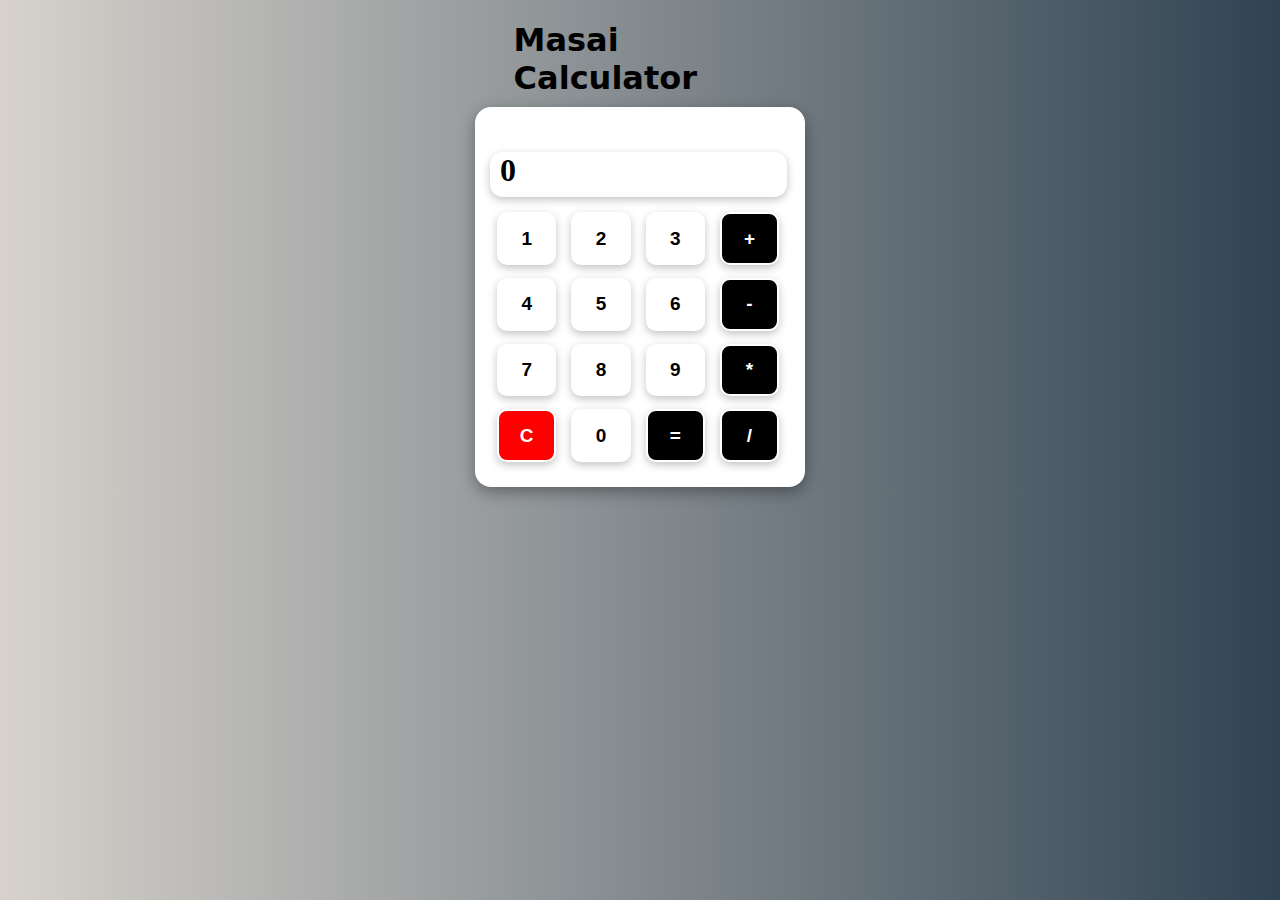
==== CodSoft_Calculator/cal.html @ 21eb1ffc "Calculator" ====
<!DOCTYPE html>
<html lang="en">
<head>
    <meta charset="UTF-8">
    <meta name="viewport" content="width=device-width, initial-scale=1.0">
    <title>Calculator</title>
    <link rel="stylesheet" href="cal.css">
</head>
<body>
    <div id="head">
        <h1>Masai Calculator</h1>
    </div>
    <br><br>
    <div id="content">

        <div id="display">
            <h1 id="head_dis">0</h1>
        </div>

        <div id="buttons">
            <button class="num">1</button>
            <button class="num">2</button>
            <button class="num">3</button>
            <button class="operator">+</button>
            <button class="num">4</button>
            <button class="num">5</button>
            <button class="num">6</button>
            <button class="operator">-</button>
            <button class="num">7</button>
            <button class="num">8</button>
            <button class="num">9</button>
            <button class="operator">*</button>
            <button id="clear">C</button>
            <button class="num">0</button>
            <button id="equal">=</button>
            <button class="operator">/</button>
        </div>
    </div>
</body>
<script src="cal.js"></script>
</html>
---- CodSoft_Calculator/cal.css ----
body{
    background-image: linear-gradient(to right, #d7d2cc 0%, #304352 100%);
}
#head{
    width: 20%;
    height: 50px;
    margin: auto;

}
#head>h1{
    font-family: system-ui, -apple-system, BlinkMacSystemFont, 'Segoe UI', Roboto, Oxygen, Ubuntu, Cantarell, 'Open Sans', 'Helvetica Neue', sans-serif;
}
#content{
    box-shadow: rgba(0, 0, 0, 0.35) 0px 5px 15px;
    background-color: white;;
    width: 330px;
    margin: auto;
    height: 350px;
    border-radius: 16px;
    padding-top: 30px;
}
#display{
    box-shadow: rgba(0, 0, 0, 0.24) 0px 3px 8px;
    margin-top: 15px;
    margin-left: 15px;
    width: 90%;
    height: 45px;
    border-radius: 13px;
}
#buttons{
    width:90%;
    height: 75%;
    margin-left:22px ;
    margin-top: 15px;
    border-radius: 13px;
    display: grid;
    grid-template-columns: repeat(4,1fr);
    grid-template-rows:repeat(4,1fr) ;

}
#buttons>button{
    box-shadow: rgba(0, 0, 0, 0.24) 0px 3px 8px;
    border: 2px solid white;
    border-radius: 10px;
    height: 80%;
    width: 80%;
    font-weight: 700;
    font-size: 19px;
    background-color: white;
}
#buttons>button:hover{
    cursor: pointer;
}
#head_dis{
    margin-top: 0px;
    margin-left: 10px;
}
#buttons>.operator{
    background-color: black;
    color: white;
}
#buttons>#equal{
    background-color: black;
    color: white;
}
#buttons>#clear{
    background: red;;
    color: white;
}
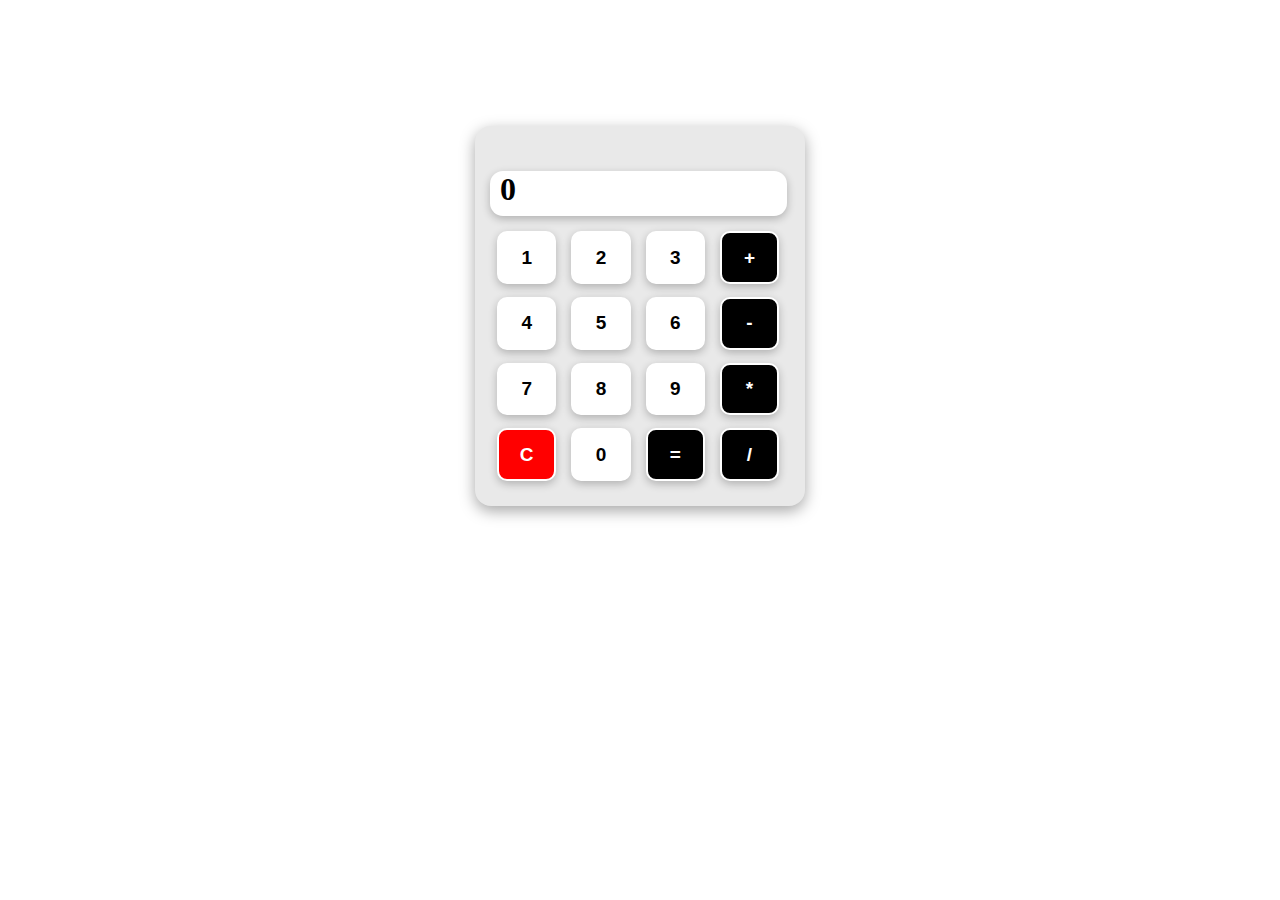
==== commit 2d2cd400: "Calculator" ====
--- a/CodSoft_Calculator/cal.html
+++ b/CodSoft_Calculator/cal.html
@@ -3,14 +3,10 @@
 <head>
     <meta charset="UTF-8">
     <meta name="viewport" content="width=device-width, initial-scale=1.0">
-    <title>Calculator</title>
+    <title>CodSoft Calculator</title>
     <link rel="stylesheet" href="cal.css">
 </head>
 <body>
-    <div id="head">
-        <h1>Masai Calculator</h1>
-    </div>
-    <br><br>
     <div id="content">
 
         <div id="display">
--- a/CodSoft_Calculator/cal.css
+++ b/CodSoft_Calculator/cal.css
@@ -1,20 +1,17 @@
 body{
-    background-image: linear-gradient(to right, #d7d2cc 0%, #304352 100%);
-}
-#head{
-    width: 20%;
-    height: 50px;
-    margin: auto;
+    background: url("https://th.bing.com/th/id/OIP.YkGHoxVyxguz42kofr96fQHaGt?rs=1&pid=ImgDetMain");
+    background-size: contain;
+    background-position: center;
+    
 
 }
-#head>h1{
-    font-family: system-ui, -apple-system, BlinkMacSystemFont, 'Segoe UI', Roboto, Oxygen, Ubuntu, Cantarell, 'Open Sans', 'Helvetica Neue', sans-serif;
-}
+
 #content{
     box-shadow: rgba(0, 0, 0, 0.35) 0px 5px 15px;
-    background-color: white;;
+    background-color: rgb(233, 233, 233);;
     width: 330px;
     margin: auto;
+    margin-top: 10%;
     height: 350px;
     border-radius: 16px;
     padding-top: 30px;
@@ -23,6 +20,7 @@
     box-shadow: rgba(0, 0, 0, 0.24) 0px 3px 8px;
     margin-top: 15px;
     margin-left: 15px;
+    background-color: white;
     width: 90%;
     height: 45px;
     border-radius: 13px;
